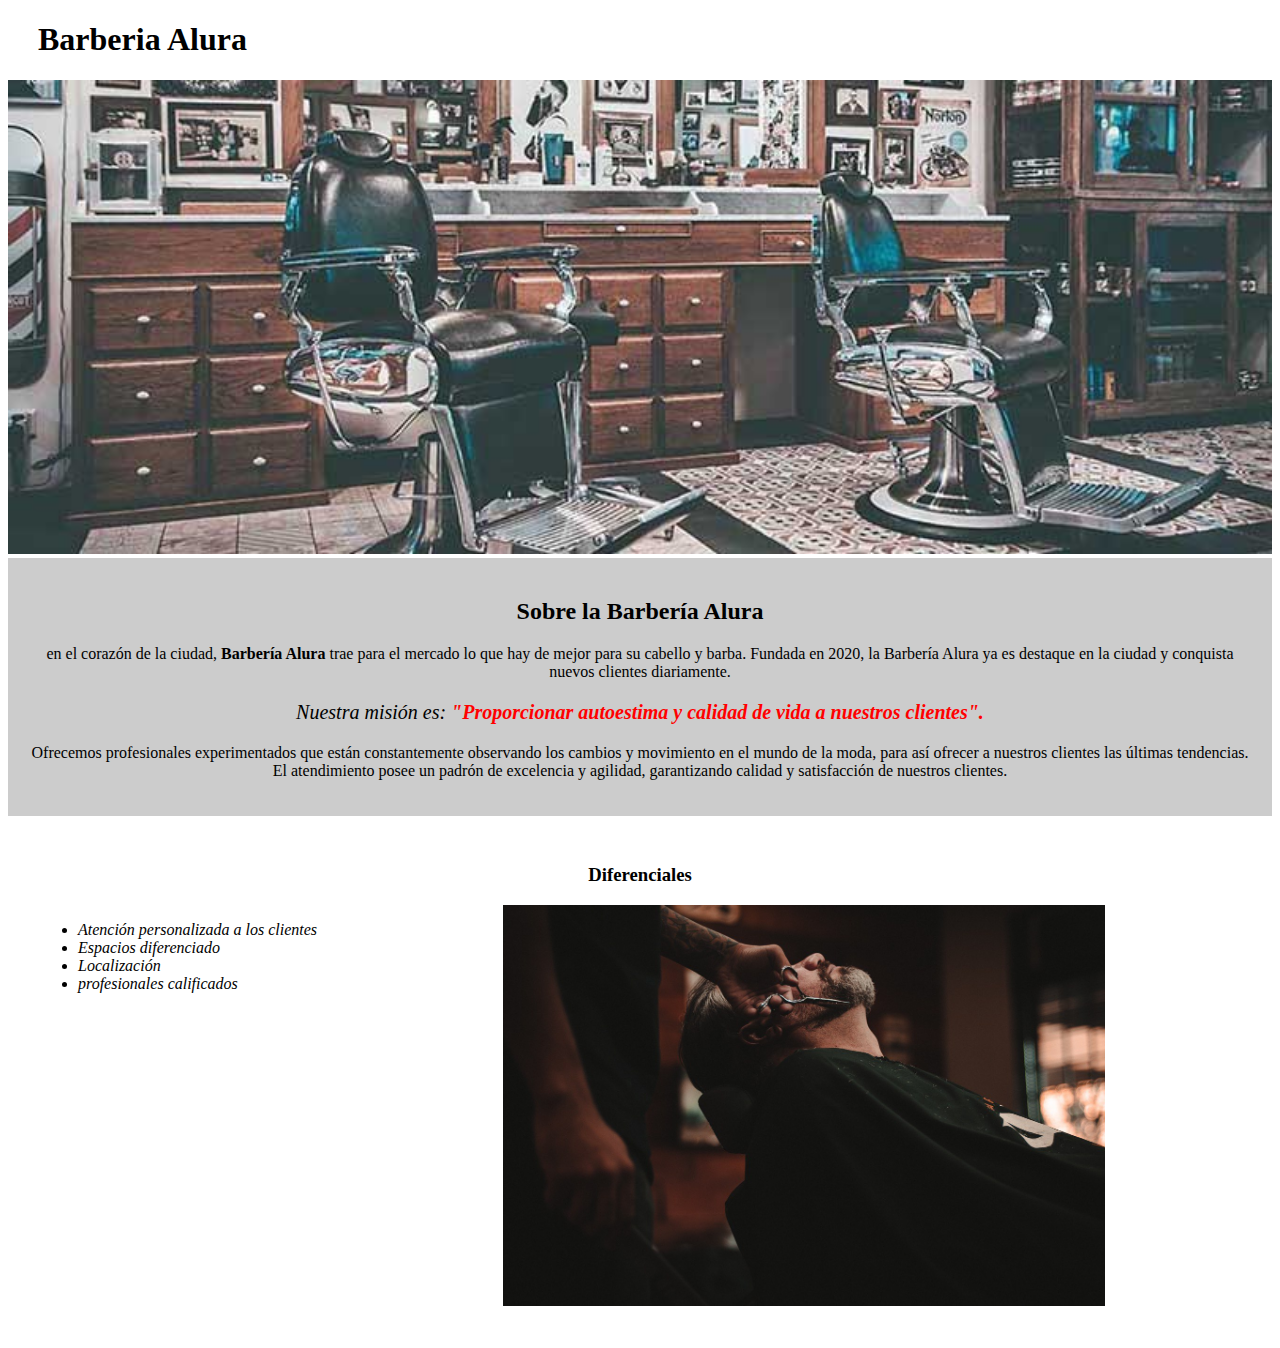
==== index.html @ ca9add0a "first commit" ====
<!DOCTYPE html>
<html lang="es">
    <head>
        <meta charset="UTF-8">
        <title>Barbería Alura</title>
        <link rel="stylesheet" href="style-home.css">
        <!-- <style>
            p{
               text-align: center; 
            }
        </style> -->
    </head>
    <body>
        <header>
            <h1 class="tituloprincipal">Barberia Alura</h1>
        </header>
        <img id="banner" src="banner.jpg">
        <div class="principal">
            <h2 class="centralizado"> Sobre la Barbería Alura</h2>        
            <p> en el corazón de la ciudad, <strong> Barbería Alura</strong> trae para el mercado lo que hay de mejor para su cabello y barba. Fundada en 2020, la Barbería Alura ya es destaque en la ciudad y conquista nuevos clientes diariamente.</p>
            <p id="mision"><em>Nuestra misión es: <strong>"Proporcionar autoestima y calidad de vida a nuestros clientes".</strong></em></p>
            <p>Ofrecemos profesionales experimentados que están constantemente observando los cambios y movimiento en el mundo de la moda, para así ofrecer a nuestros clientes las últimas tendencias. El atendimiento posee un padrón de excelencia y agilidad, garantizando calidad y satisfacción de nuestros clientes.</p>
        </div>
        <div class="diferenciales">
            <h3 class="centralizado">Diferenciales</h3>
            <ul>
                <li class="items">Atención personalizada a los clientes</li>
                <li class="items">Espacios diferenciado</li>
                <li class="items"> Localización </li>
                <li class="items">profesionales calificados</li>
            </ul>
            <img class="imagendiferenciales" src="diferenciales.jpg" >
        </div>
    </body>
</html>
---- style-home.css ----
/* selectores */
body{
    
}

.principal{
    background: #CCCCCC;
    padding: 20px;
}

.tituloprincipal{
    padding-left: 30px;
}

.centralizado{
    text-align: center;
    /* height: 50px;
    border: 10px solid #000000;
    padding: 20px;
    margin: 40px; */
}   

p{
    text-align: center;
    /* background: #CCCCCC; */
}

#mision{
    font-size: 20px
}

em strong{
    color: red;
}

#banner{
    width: 100%;
    /* justify-items: center; */
}


.diferenciales{
    background: #FFFFFF;
    padding: 30px;
}

/* h2{
    text-align: center;
} */

.items{
    font-style: italic;
}

ul{
    display: inline-block;
    vertical-align: top;
    width: 20%;
    margin-right: 15%;
}

.imagendiferenciales{
    width: 50%;
}
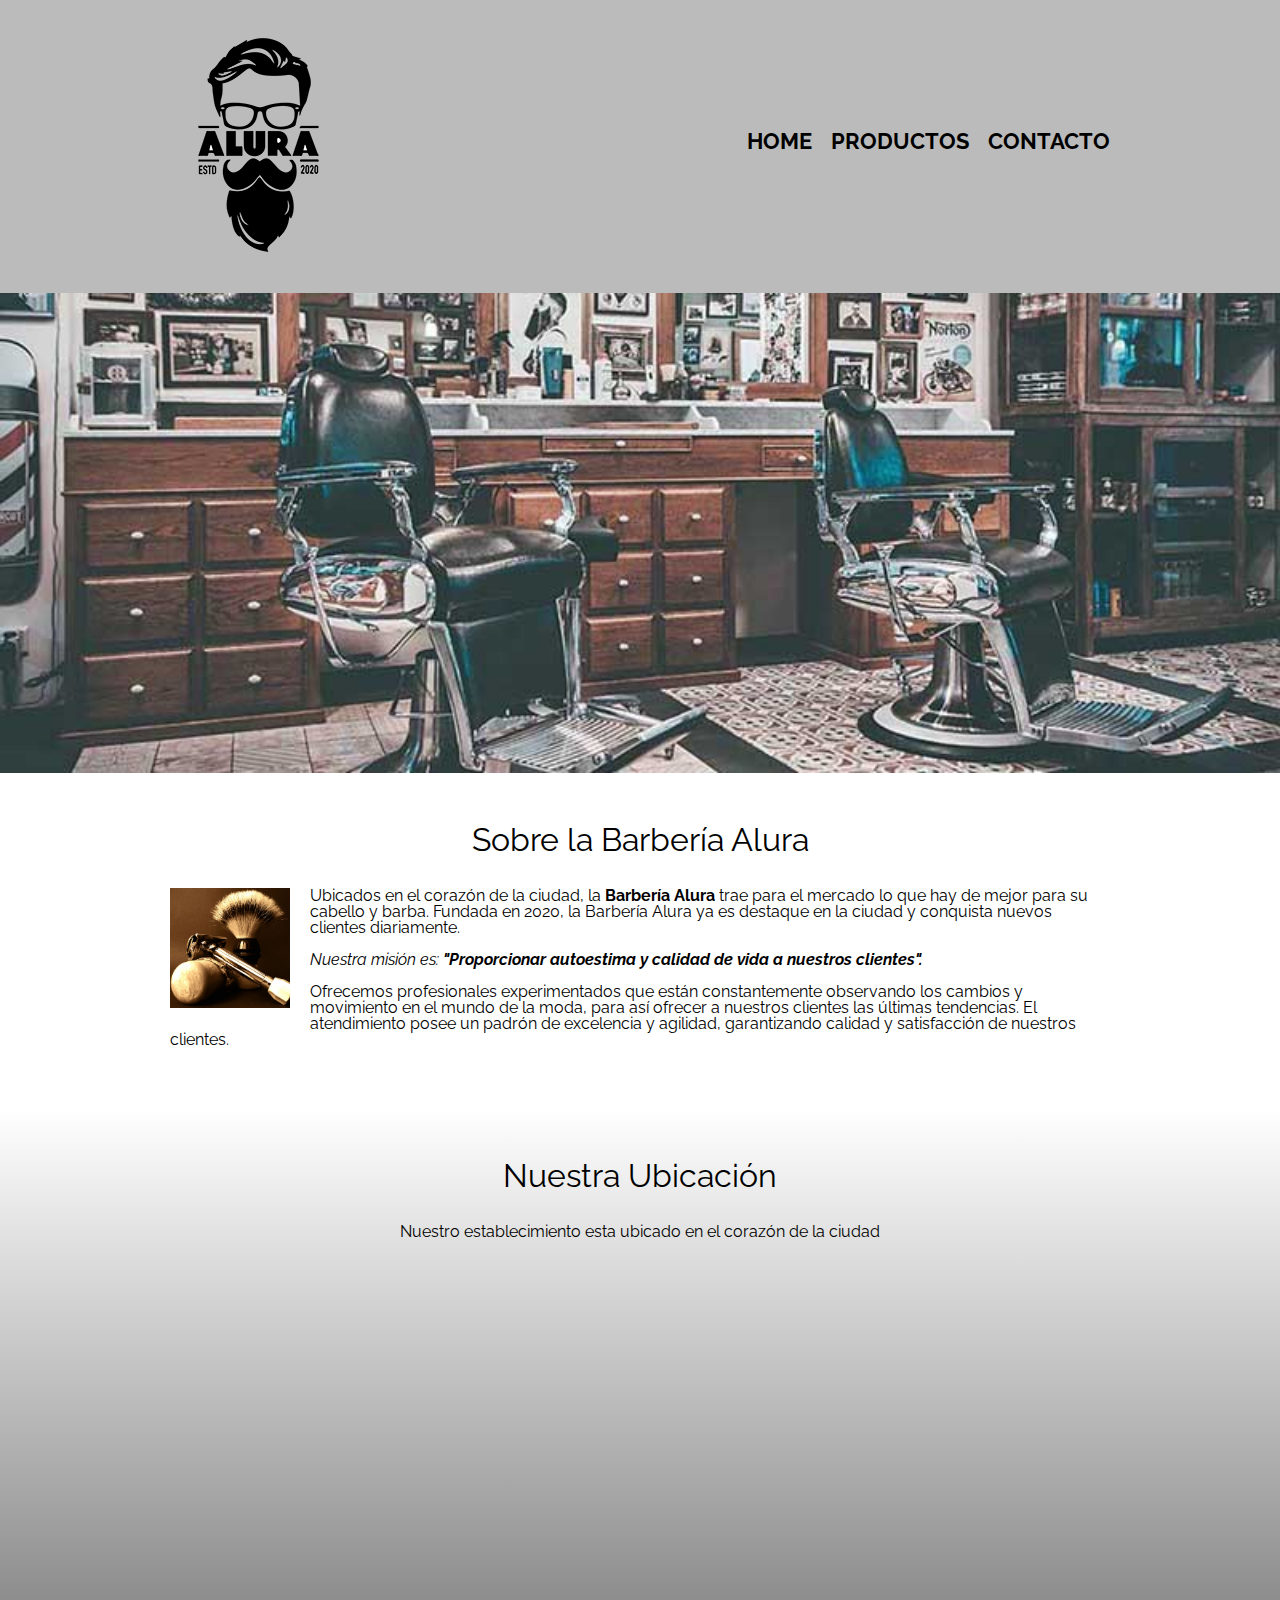
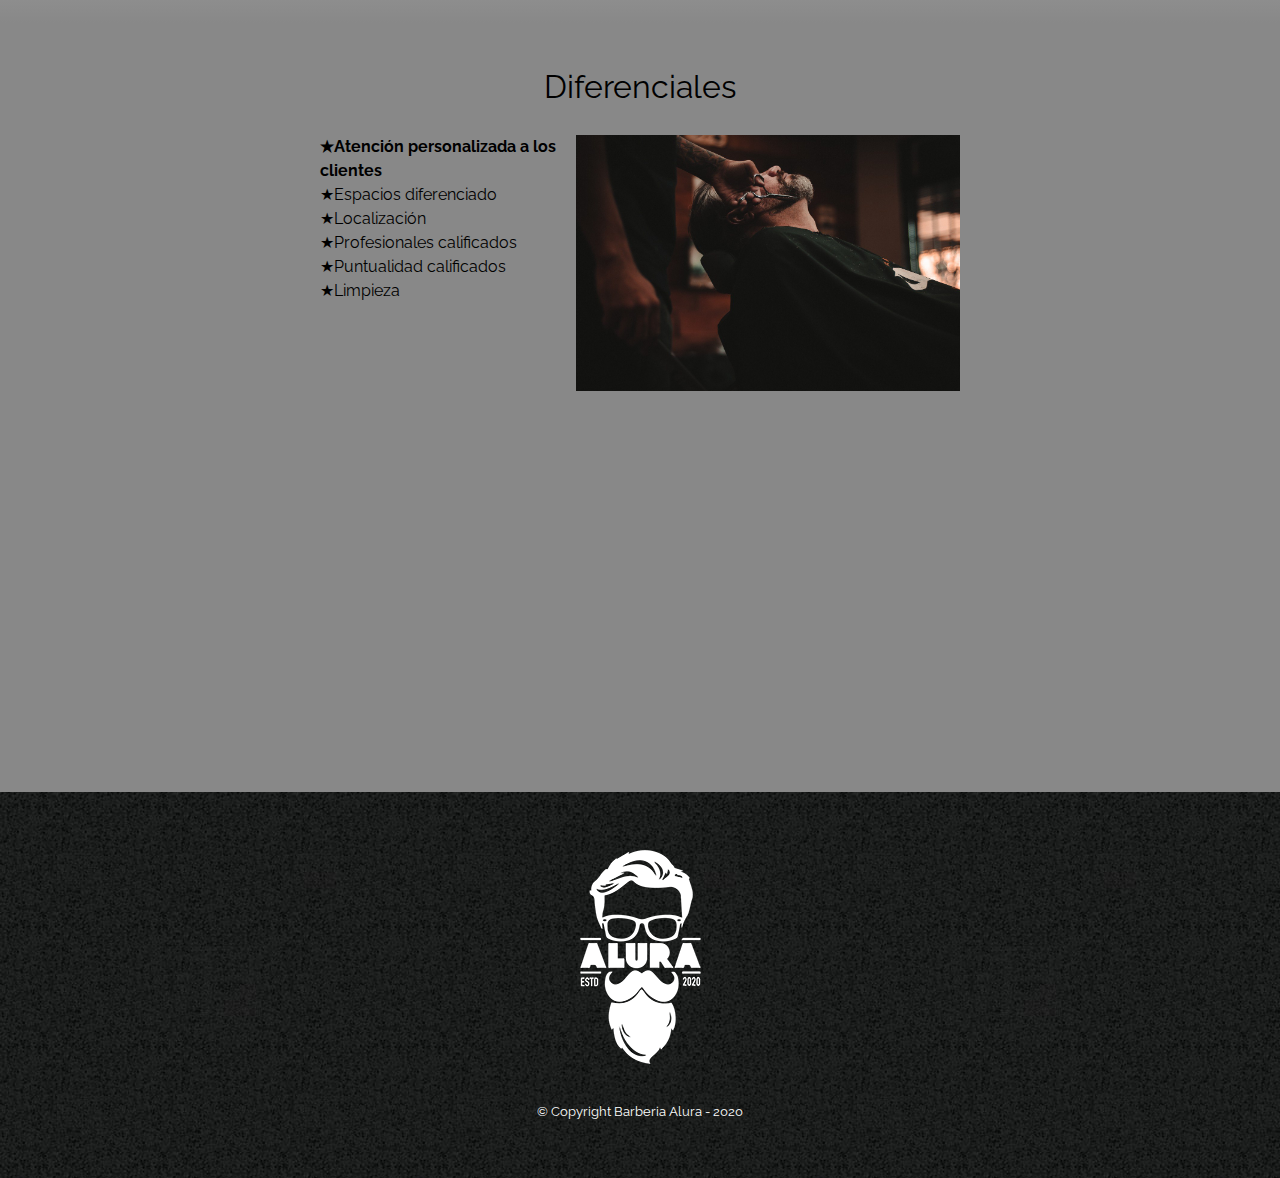
==== commit dd6d537b: "update home" ====
--- a/index.html
+++ b/index.html
@@ -3,7 +3,12 @@
     <head>
         <meta charset="UTF-8">
         <title>Barbería Alura</title>
-        <link rel="stylesheet" href="style-home.css">
+        <link rel="stylesheet" href="reset.css">
+        <link rel="stylesheet" href="style.css">
+        <link rel="preconnect" href="https://fonts.googleapis.com">
+<link rel="preconnect" href="https://fonts.gstatic.com" crossorigin>
+<link href="https://fonts.googleapis.com/css2?family=Poppins:wght@400;500;600&family=Raleway:wght@400;500;600&display=swap" rel="stylesheet">
+
         <!-- <style>
             p{
                text-align: center; 
@@ -12,24 +17,55 @@
     </head>
     <body>
         <header>
-            <h1 class="tituloprincipal">Barberia Alura</h1>
+            <div class="caja">
+                <h1><img src="imagenes/logo.png" alt="imagen_logo"></h1>
+                <nav>
+                    <ul>
+                        <li><a href="index.html">Home</a></li>
+                        <li><a href="productos.html">Productos</a></li>
+                        <li><a href="contacto.html">Contacto</a></li>
+                    </ul>
+                </nav>
+            </div>
         </header>
-        <img id="banner" src="banner.jpg">
-        <div class="principal">
-            <h2 class="centralizado"> Sobre la Barbería Alura</h2>        
-            <p> en el corazón de la ciudad, <strong> Barbería Alura</strong> trae para el mercado lo que hay de mejor para su cabello y barba. Fundada en 2020, la Barbería Alura ya es destaque en la ciudad y conquista nuevos clientes diariamente.</p>
-            <p id="mision"><em>Nuestra misión es: <strong>"Proporcionar autoestima y calidad de vida a nuestros clientes".</strong></em></p>
-            <p>Ofrecemos profesionales experimentados que están constantemente observando los cambios y movimiento en el mundo de la moda, para así ofrecer a nuestros clientes las últimas tendencias. El atendimiento posee un padrón de excelencia y agilidad, garantizando calidad y satisfacción de nuestros clientes.</p>
-        </div>
-        <div class="diferenciales">
-            <h3 class="centralizado">Diferenciales</h3>
-            <ul>
-                <li class="items">Atención personalizada a los clientes</li>
-                <li class="items">Espacios diferenciado</li>
-                <li class="items"> Localización </li>
-                <li class="items">profesionales calificados</li>
-            </ul>
-            <img class="imagendiferenciales" src="diferenciales.jpg" >
-        </div>
+        <img class="banner" src="imagenes/banner.jpg" alt="imagen_banner">
+        <main>
+            <section class="principal">
+                
+                <h2 class="titulo-principal"> Sobre la Barbería Alura</h2>
+                <img class="utensilios" src="imagenes/utensilios.jpg" alt="imagen_utensilios">
+                <p>Ubicados en el corazón de la ciudad, la <strong> Barbería Alura</strong> trae para el mercado lo que hay de mejor para su cabello y barba. Fundada en 2020, la Barbería Alura ya es destaque en la ciudad y conquista nuevos clientes diariamente.</p>
+                <p id="mision"><em>Nuestra misión es: <strong>"Proporcionar autoestima y calidad de vida a nuestros clientes".</strong></em></p>
+                <p>Ofrecemos profesionales experimentados que están constantemente observando los cambios y movimiento en el mundo de la moda, para así ofrecer a nuestros clientes las últimas tendencias. El atendimiento posee un padrón de excelencia y agilidad, garantizando calidad y satisfacción de nuestros clientes.</p>
+            </section>
+            <section class="mapa">
+                <h3 class="titulo-principal">Nuestra Ubicación</h3>
+                <p>Nuestro establecimiento esta ubicado en el corazón de la ciudad</p>
+                <div class="mapa-contenido">
+                    <iframe src="https://www.google.com/maps/embed?pb=!1m18!1m12!1m3!1d14625.801579269502!2d-46.64106521014976!3d-23.58817489104431!2m3!1f0!2f0!3f0!3m2!1i1024!2i768!4f13.1!3m3!1m2!1s0x94ce5a2b2ed7f3a1%3A0xab35da2f5ca62674!2sCaelum%20-%20Education%20and%20Innovation!5e0!3m2!1ses-419!2spe!4v1674170168896!5m2!1ses-419!2spe" width="100%" height="300" style="border:0;" allowfullscreen="" loading="lazy" referrerpolicy="no-referrer-when-downgrade"></iframe>
+                </div>
+                
+            </section>
+            <section class="diferenciales">
+                <h3 class="titulo-principal">Diferenciales</h3>
+                <div class="contenido-diferenciales">
+                    <ul class="lista-diferenciales">
+                        <li class="items">Atención personalizada a los clientes</li>
+                        <li class="items">Espacios diferenciado</li>
+                        <li class="items">Localización </li>
+                        <li class="items">Profesionales calificados</li>
+                        <li class="items">Puntualidad calificados</li>
+                        <li class="items">Limpieza</li>
+                    </ul><img class="imagen-diferenciales" src="imagenes/diferenciales.jpg" alt="imagen_diferenciales">
+                </div>
+                <div class="video">
+                    <iframe width="560" height="315" src="https://www.youtube.com/embed/wcVVXUV0YUY" title="YouTube video player" frameborder="0" allow="accelerometer; autoplay; clipboard-write; encrypted-media; gyroscope; picture-in-picture; web-share" allowfullscreen></iframe>
+                </div>
+            </section>            
+        </main>
+        <footer>
+            <img src="imagenes/logo-blanco.png" alt="imagen_logo_barbaria_blanco">
+            <p class="copyrigth">&copy Copyright Barberia Alura - 2020</p>
+        </footer>
     </body>
 </html>--- a/style.css
+++ b/style.css
@@ -0,0 +1,309 @@
+body{
+    font-family: 'Poppins', sans-serif;
+    font-family: 'Raleway', sans-serif;
+}
+
+header{
+    background-color: #BBBBBB;
+    padding: 20px 0;
+}
+/* 1280 px formato de pantalla */
+.caja{
+    width: 940px;
+    position: relative; 
+    margin: 0 auto;
+}
+
+nav{
+    position:absolute;
+    top: 110px;
+    right: 0;
+}
+
+nav li{
+    display: inline;
+    margin: 0 0 0 15px;
+}
+
+nav a{
+    text-transform: uppercase;
+    color: #000000;
+    font-weight: bold;
+    font-size: 22px;
+    text-decoration: none;
+}
+
+/* captura el movimineto del mouse */
+nav a:hover{
+    color: #c78c19;
+    text-decoration: underline;
+}
+
+.productos{
+    width: 940px;
+    /* position: relative;  */
+    margin: 0 auto;
+    padding: 50px;
+}
+
+.productos li{
+    display: inline-block;
+    text-align: center;
+    width: 30%;
+    vertical-align: top;
+    /* background: #CCCCCC; */
+    margin: 0 1.5%;
+    padding: 30px 20px;
+    box-sizing: border-box;
+    border: 2px solid #000000;
+    border-radius: 10px;
+
+    /* border-radius: 10px 25px 40px 50px; */
+    /* border-top-left-radius: 10px;
+    border-top-right-radius: 25px;
+    border-bottom-right-radius: 40px;
+    border-bottom-left-radius:  50px; */
+
+    /* border-color: #000000;
+    border-width: 2px;
+    border-style: solid; */
+    /* border-top-width: 10px; */
+
+}
+
+.productos li:hover{
+    border-color: #c78c19;
+}
+
+/* captura el clic del mouse */
+.productos li:active{
+    border-color: #088c19;
+}
+
+.productos h2{
+    font-size: 30px;
+    font-weight: bold;
+}
+
+.productos li:hover h2{
+    font-size: 33px;
+}
+
+.producto-desc{
+    font-size: 18px;
+}
+
+.producto-price{
+    font-size: 20px;
+    font-weight: bold;
+    margin-top: 10px;
+}
+
+footer{
+    background-image: url(imagenes/bg.jpg);
+    text-align: center;
+    padding: 40px;
+}
+
+.copyrigth{
+    color: #FFFFFF;
+    font-size: 13px;
+    margin: 20px;
+}
+
+/* main{
+
+} */
+
+form{
+    margin: 40px 0px;
+}
+
+form label, form legend{
+    display: block;
+    font-size: 20px;
+    margin: 0 0 10px;
+}
+
+/* form input, form textarea{
+    display: block;
+    margin: 0 0 20px;
+    padding: 10px 25px;
+    width: 50%;
+} */
+
+.input-padron{
+    display: block;
+    margin: 0 0 20px;
+    padding: 10px 25px;
+    width: 50%;
+}
+
+/* select{
+    margin: 20px 0;
+} */
+
+.checkbox{
+    margin: 20px 0;
+}
+
+/* form p{
+    color:blue;
+}
+
+p{
+    color:red;
+}
+
+.test{
+    color:yellow;
+}
+
+p.test{
+    color:orange;
+}
+
+#test{
+    color: pink;
+} */
+
+.enviar{
+    width: 40%;
+    padding: 15px 0; 
+    font-size: 18px;
+    font-weight: bold;
+    color: white;
+    background: orange;
+    border: none;
+    border-radius: 5px;
+    transition: 1s all; 
+    cursor: pointer;
+}
+
+.enviar:hover{
+    background: darkorange;
+    transform: scale(1.2);
+    /* transform: rotate(70deg); */
+}
+
+table{
+    margin: 40px 40px;
+}
+
+thead{
+    background: #555555;
+    color: white;
+    font-weight: bold;
+}
+
+td, th{
+    border: 1px solid #000000;
+    padding: 8px 15px;
+}
+
+/* css home */
+.banner{
+    width: 100%;
+}
+
+.principal{
+    padding: 3em 0;
+    background: #FFFFFF;
+    width: 940px;
+    margin: 0 auto;
+}
+
+.titulo-principal{
+    text-align: center;
+    font-size: 2em; 
+    /* tamaño normal 15px, el em lo multiplica por 2 */
+    margin: 0 0 1em;
+    clear: left;
+}
+
+/* .titulo-principal:first-letter{
+    font-weight: bold;
+}
+
+.titulo-principal:before{
+    content: "[";
+}
+
+.titulo-principal:after{
+    content: "]";
+}
+
+p:first-line{
+    font-style: italic;
+} */
+
+.principal p{
+    margin: 0 0 1em;
+}
+
+.principal strong{
+    font-weight: bold;
+}
+.principal em{
+    font-style: italic;
+}
+
+.utensilios{
+    width: 120px;
+    float: left;
+    margin: 0 20px 20px 0;
+}
+
+.mapa{
+    padding: 3em 0;
+    /* background: linear-gradient(red, pink) */
+    /* background: radial-gradient(orange 50%,blue); */
+    background: linear-gradient(#fefefe, #888888);
+}
+
+.mapa p{
+    margin: 0 0 2em;
+    text-align: center;
+}
+
+.mapa-contenido{
+    width: 940px;
+    margin: 0 auto;
+}
+
+.diferenciales{
+    padding: 3em 0;
+    background: #888888;
+}
+
+.contenido-diferenciales{
+    width: 640px;
+    margin: 0 auto;
+}
+
+.lista-diferenciales{
+    display: inline-block;
+    width: 40%;
+    vertical-align: top;
+}
+
+.items{
+    line-height: 1.5;
+}
+
+.items:before{
+    content: "★";
+}
+
+.items:first-child{
+    font-weight: bold;
+}
+
+.imagen-diferenciales{
+    width: 60%;
+}
+
+.video{
+    width: 560px;
+    margin: 1em auto;
+}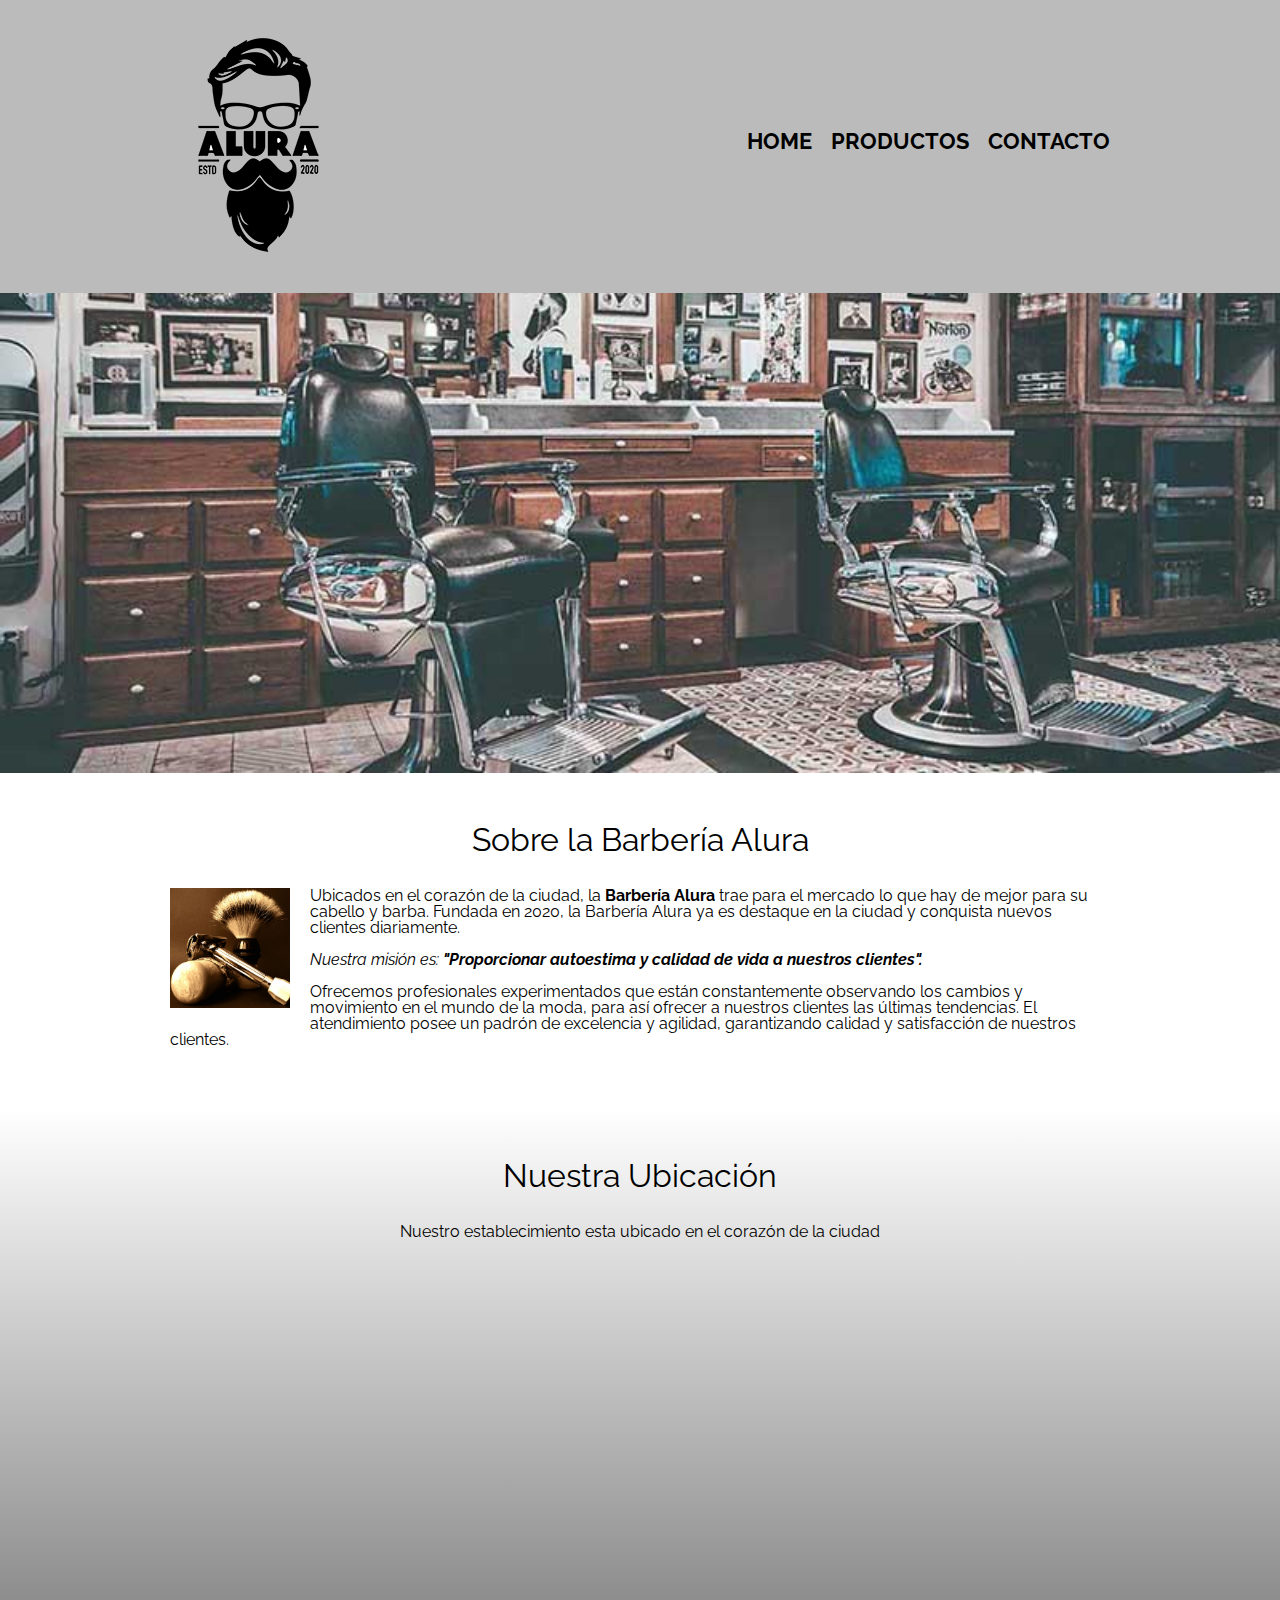
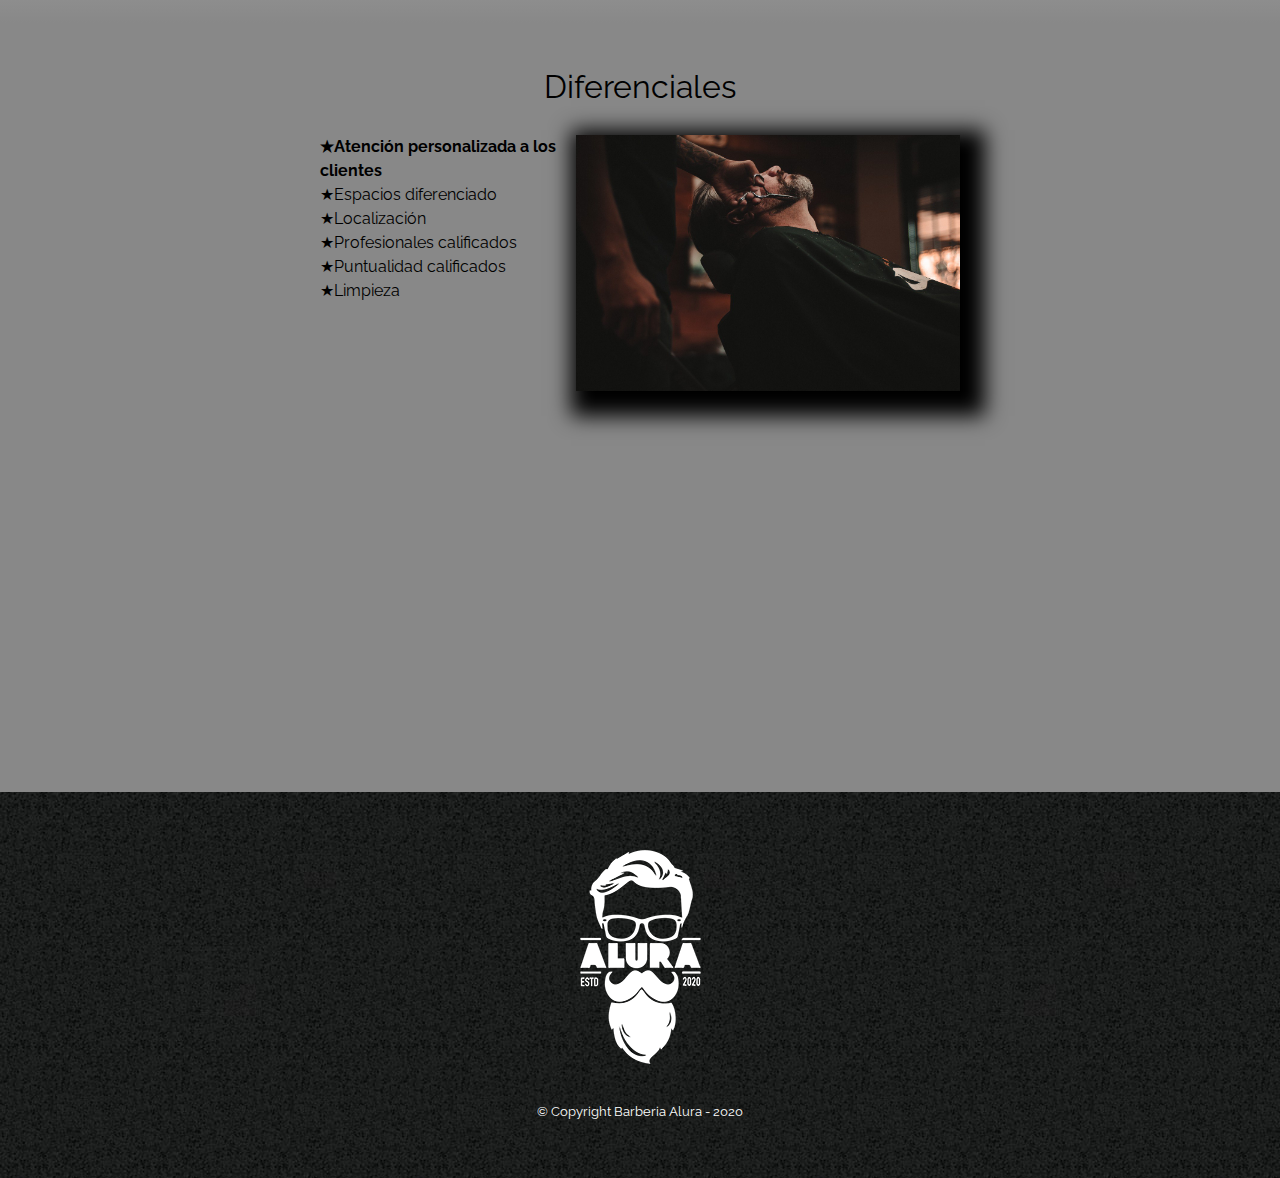
==== commit 6677f4a3: "update and complete" ====
--- a/index.html
+++ b/index.html
@@ -2,6 +2,7 @@
 <html lang="es">
     <head>
         <meta charset="UTF-8">
+        <meta name="viewport" content="width=device-width, initial-scale=1.0">
         <title>Barbería Alura</title>
         <link rel="stylesheet" href="reset.css">
         <link rel="stylesheet" href="style.css">
@@ -30,8 +31,8 @@
         </header>
         <img class="banner" src="imagenes/banner.jpg" alt="imagen_banner">
         <main>
-            <section class="principal">
-                
+            <!-- <p>ejemplo de selectores con css</p> -->
+            <section class="principal">                
                 <h2 class="titulo-principal"> Sobre la Barbería Alura</h2>
                 <img class="utensilios" src="imagenes/utensilios.jpg" alt="imagen_utensilios">
                 <p>Ubicados en el corazón de la ciudad, la <strong> Barbería Alura</strong> trae para el mercado lo que hay de mejor para su cabello y barba. Fundada en 2020, la Barbería Alura ya es destaque en la ciudad y conquista nuevos clientes diariamente.</p>
@@ -59,7 +60,7 @@
                     </ul><img class="imagen-diferenciales" src="imagenes/diferenciales.jpg" alt="imagen_diferenciales">
                 </div>
                 <div class="video">
-                    <iframe width="560" height="315" src="https://www.youtube.com/embed/wcVVXUV0YUY" title="YouTube video player" frameborder="0" allow="accelerometer; autoplay; clipboard-write; encrypted-media; gyroscope; picture-in-picture; web-share" allowfullscreen></iframe>
+                    <iframe width="100%" height="315" src="https://www.youtube.com/embed/wcVVXUV0YUY" title="YouTube video player" frameborder="0" allow="accelerometer; autoplay; clipboard-write; encrypted-media; gyroscope; picture-in-picture; web-share" allowfullscreen></iframe>
                 </div>
             </section>            
         </main>
--- a/style.css
+++ b/style.css
@@ -206,6 +206,22 @@
     width: 100%;
 }
 
+/* main > p{
+    background: red; //> selecciona solo los parrafos que son hijos de ese elemento del main 
+}
+
+img + p{
+    background: green; //+ selecciona solo al parrafo que viene despues de la etiqueta de img
+}
+
+img ~ p{
+    background: yellow; //~ selecciona a todos los parrafos que vienen despues de la etiqueta de img
+}
+
+.principal p:not(#mision){
+    background: orange; //(#misioon) aplica a todos los parrafos a ACEPCCIÖN del p que tenga la etiqueta #mision
+} */
+
 .principal{
     padding: 3em 0;
     background: #FFFFFF;
@@ -219,6 +235,8 @@
     /* tamaño normal 15px, el em lo multiplica por 2 */
     margin: 0 0 1em;
     clear: left;
+    /* text-shadow: 2px 2px 10px #000000; */
+    /* color: rgba(218,0,0,0); */
 }
 
 /* .titulo-principal:first-letter{
@@ -250,6 +268,7 @@
 
 .utensilios{
     width: 120px;
+    /* width: calc(40% -(26px * 4)); */
     float: left;
     margin: 0 20px 20px 0;
 }
@@ -274,6 +293,7 @@
 .diferenciales{
     padding: 3em 0;
     background: #888888;
+    /* box-shadow: inset 0 0 30px yellowgreen; */
 }
 
 .contenido-diferenciales{
@@ -301,9 +321,38 @@
 
 .imagen-diferenciales{
     width: 60%;
+    transition: 400ms;
+    /* box-shadow: 10px 10px 20px 10px #000000, -10px -10px yellow, -15px -10px rgba(50,50,50,0.5) ; */
+    box-shadow: 10px 10px 20px 15px #000000;
+}
+
+.imagen-diferenciales:hover{
+    opacity:0.3;
 }
 
 .video{
     width: 560px;
     margin: 1em auto;
+}
+
+@media screen and (max-width:480px){
+    h1{
+        text-align: center;
+    }
+    nav{
+        position: static;
+    }
+    
+    .caja,
+    .principal,
+    .mapa-contenido,
+    .contenido-diferenciales,
+    .video{
+        width: auto;
+    }
+    
+    .lista-diferenciales,
+    .imagen-diferenciales{
+        width: 100%;
+    }
 }